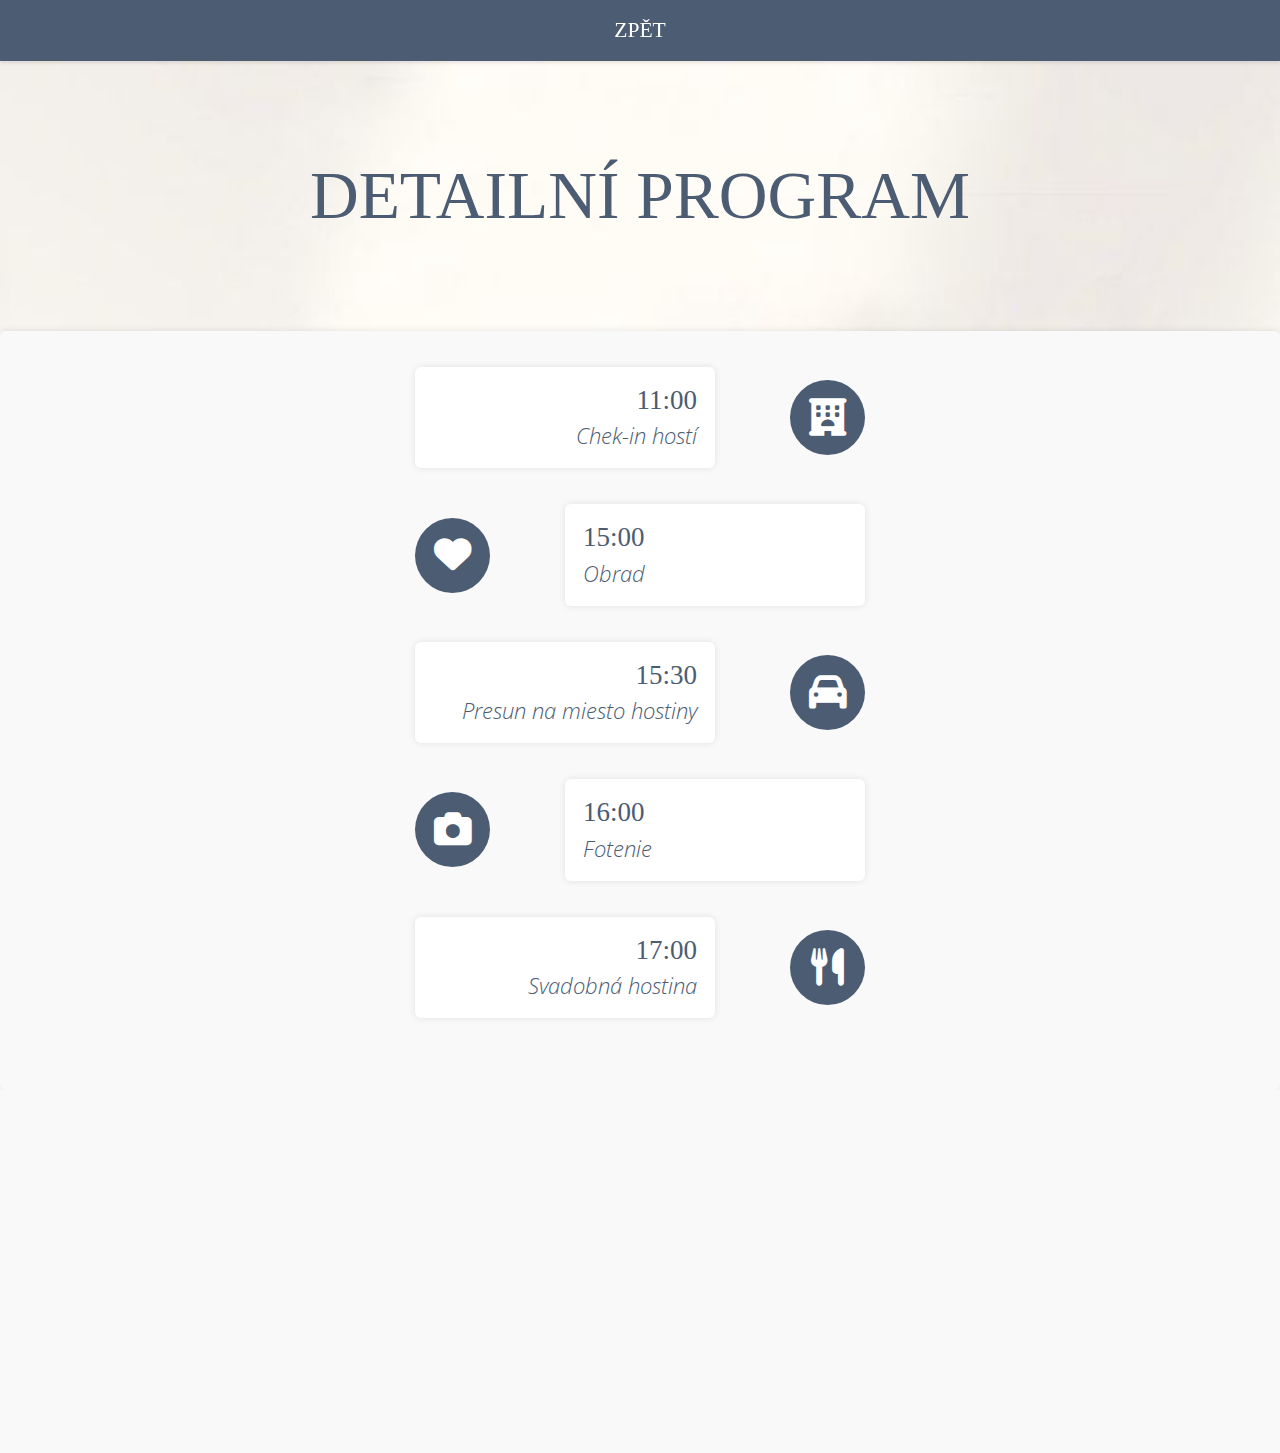
==== programme.html @ 95e46420 "menu lista + nova stranka s harmonogramom" ====
<!DOCTYPE html>
<html lang="cs">
<head>
    <meta charset="UTF-8">
    <meta name="viewport" content="width=device-width, initial-scale=1.0">
    <title>Detailní Program</title>
    <link rel="stylesheet" href="style.css">
    <link rel="stylesheet" href="https://cdnjs.cloudflare.com/ajax/libs/font-awesome/6.0.0-beta3/css/all.min.css">
    <link rel="preconnect" href="https://fonts.googleapis.com">
    <link rel="preconnect" href="https://fonts.gstatic.com" crossorigin>
    <link href="https://fonts.googleapis.com/css2?family=Great+Vibes&display=swap" rel="stylesheet">
    <link href="https://fonts.googleapis.com/css2?family=Nanum+Myeongjo&family=Open+Sans:ital,wght@0,300..800;1,300..800&display=swap" rel="stylesheet">
</head>
<body>
    <nav id="navbar">
        <ul id="nav-links">
            <li><a href="index.html">Zpět</a></li>
        </ul>
    </nav>
    <header>
        <h2>Detailní Program</h2>
    </header>
    <section id="programme">
        <div class="programme-container">
            <div class="programme-item">
                <div class="programme-icon">
                    <i class="fas fa-hotel"></i>
                </div>
                <div class="programme-content">
                    <h3>11:00</h3>
                    <p>Chek-in hostí</p>
                </div>
            </div>
            <div class="programme-item">
                <div class="programme-icon">
                    <i class="fas fa-heart"></i>
                </div>
                <div class="programme-content">
                    <h3>15:00</h3>
                    <p>Obrad</p>
                </div>
            </div>
            <div class="programme-item">
                <div class="programme-icon">
                    <i class="fas fa-car"></i>
                </div>
                <div class="programme-content">
                    <h3>15:30</h3>
                    <p>Presun na miesto hostiny</p>
                </div>
            </div>
            <div class="programme-item">
                <div class="programme-icon">
                    <i class="fas fa-camera"></i>
                </div>
                <div class="programme-content">
                    <h3>16:00</h3>
                    <p>Fotenie </p>
                </div>
            </div>
            <div class="programme-item">
                <div class="programme-icon">
                    <i class="fas fa-utensils"></i>
                </div>
                <div class="programme-content">
                    <h3>17:00</h3>
                    <p>Svadobná hostina</p>
                </div>
            </div>
            <!-- Add more programme items as needed -->
        </div>
    </section>


</body>
</html>
---- style.css ----
/* General styles */
body {
    font-family: 'Open Sans', sans-serif;
    margin: 0;
    padding: 0;
    background-color: #f9f9f9;
    color: #4b5c73;
    font-weight: 0;
    zoom: 0.75; /* Adjust the zoom level */
    font-size: x-large;
}

header {
    text-align: center;
    background: url('background.jpg') no-repeat center center;
    background-size: cover;
    color: #4b5c73;
    padding: 1.5em 0; /* Reduce padding */
    /* text-transform: uppercase; */
    font-family: "Alex Brush", cursive;
    font-weight: 100;
    font-style: normal;
    font-size: 1.5em;
}


.decorative-date {
    display: flex;
    justify-content: center;
    align-items: center;
    margin: 0.5em 0; /* Reduce margin */
    font-size: 1.5em; /* Scale down font size */
    font-family: 'Cinzel', serif;
    color: #4b5c73;
    position: relative;
    width: 100%;
}

.date-text {
    padding: 0 10px; /* Reduce padding */
    font-weight: 100;
    z-index: 1;
    font-size: 2em; /* Scale down font size */
    font-family: "Cormorant Garamond", serif;
}

.decorative-date::before, .decorative-date::after {
    content: '';
    position: absolute;
    top: 50%;
    width: 35%;
    height: 2px;
    background-color: #4b5c73;
}

.decorative-date::before {
    left: 0;
}

.decorative-date::after {
    right: 0;
}

header h1 {
    margin: 0;
    font-size: 2.5em; /* Scale down font size */
}

header p {
    margin: 0;
    font-size: 1em; /* Scale down font size */
}

#countdown {
    margin-top: 0.5em; /* Reduce margin */
    font-size: 1.2em; /* Scale down font size */
    font-family: 'Cinzel', serif;
    background: #b0c4de;
    padding: 0.5em;
    border-radius: 5px;
    display: inline-block;
}

/* Section styles with different shades */
section {
    padding: 1em; /* Reduce padding */
    border-radius: 8px;
    box-shadow: 0 0 10px rgba(0, 0, 0, 0.1);
    text-align: center;
}

section:nth-of-type(1) {
    background-color: #c4dbf4; /* Light shade of dusty blue */
}

section:nth-of-type(2) {
    background-color: #d3dce7; /* Slightly darker shade of dusty blue */
}

section:nth-of-type(3) {
    background-color: #f7f8f9; /* Another shade of dusty blue */
}

section:nth-of-type(4) {
    background-color: #f2f4f7; /* Another shade of dusty blue */
}

section:not(:first-of-type) {
    margin-top: -0.5em; /* Reduce gap between sections */
}

@import url('https://fonts.googleapis.com/css2?family=Bebas+Neue&family=Cinzel:wght@400..900&family=Kanit:ital,wght@0,100;0,200;0,300;0,400;0,500;0,600;0,700;0,800;0,900&family=Playwrite+CZ:wght@100..400&display=swap');
h2 {
    color: #4b5c73;
    font-family: 'Cinzel';
    text-transform: uppercase;
    font-size: 2.5em; /* Scale down font size */
    font-weight: 100;
}

form {
    display: flex;
    flex-direction: column;
    align-items: flex-start; /* Align form elements to the left */
    width: 50%; /* Set the form width to 50% */
    margin: 0 auto; /* Center the form horizontally */
}

form label {
    margin-top: 0.5em;
    width: 100%; /* Ensure labels take the full width of the form */
}

form input, form select, form button, form textarea {
    margin-top: 0.5em;
    padding: 0.5em;
    font-size: 1em;
    border: 1px solid #ccc;
    border-radius: 4px;
    width: 100%; /* Ensure form controls take the full width of the form */
    box-sizing: border-box; /* Include padding and border in the element's total width and height */
}

form button {
    background-color: #4b5c73;
    color: white;
    border: none;
    cursor: pointer;
    align-self: center; /* Center the button within the form */
}

form button:hover {
    background-color: #9bb0c6;
}


/* Timeline styles */
#timeline {
    position: relative;
    padding: 1em 0; /* Reduce padding */
    background-color: #f9f9f9;
    text-align: center;
}

.timeline-container {
    display: flex;
    flex-direction: column;
    align-items: center;
    position: relative;
    max-width: 1400px;
    margin: 0 auto;
}

.timeline-item {
    display: flex;
    flex-direction: row;
    align-items: center;
    margin-bottom: 1em; /* Reduce margin */
    width: 100%;
    position: relative;
}

.timeline-item:nth-child(odd) .timeline-image {
    order: 1; /* Display image first on odd items */
}

.timeline-item:nth-child(even) .timeline-content {
    order: 1; /* Display content first on even items */
}

.timeline-image {
    flex: 1;
    display: flex;
    justify-content: center;
    align-items: center;
    width: 40%;
    padding: 0.5em; /* Reduce padding */
}

.timeline-image img {
    width: 250px; /* Scale down image size */
    height: 250px; /* Scale down image size */
    border-radius: 50%;
    object-fit: cover;
}

.timeline-content {
    flex: 1;
    padding: 0.5em; /* Reduce padding */
    background-color: #fff;
    border-radius: 8px;
    box-shadow: 0 0 10px rgba(0, 0, 0, 0.1);
    text-align: left;
}

.timeline-item:nth-child(odd) .timeline-content {
    margin-right: 2em; /* Adjust margin */
}

.timeline-item:nth-child(even) .timeline-content {
    margin-left: 2em; /* Adjust margin */
}

.timeline-content h3 {
    margin-top: 0;
    color: #4b5c73;
    font-family: 'Cinzel', serif;
    font-weight: 100;
    margin-bottom: 0.2em; /* Reduce margin */
    font-size: 0.9em; /* Adjust font size */
}

.timeline-content h4 {
    margin-top: 0; /* Ensure there is no top margin */
    margin-bottom: 0.5em; /* Maintain some space below the header */
    font-family: 'Cinzel', serif;
    text-transform: uppercase;
}

.timeline-content p {
    margin: 0;
    font-style: italic;
    font-weight: 100;
}

.timeline-icon {
    position: absolute;
    left: 50%;
    transform: translateX(-50%);
    background-color: #fff;
    border: 3px solid #4b5c73;
    border-radius: 50%;
    width: 60px; /* Scale down icon size */
    height: 60px; /* Scale down icon size */
    display: flex;
    justify-content: center;
    align-items: center;
    z-index: 1;
}

.timeline-icon i {
    color: #4b5c73;
    font-size: 35px; /* Scale down icon size */
}

.timeline-container::before {
    content: '';
    position: absolute;
    top: 0;
    bottom: 0;
    left: 50%;
    width: 4px;
    background: #4b5c73;
    transform: translateX(-50%);
}

#event-details {
    padding: 1em; /* Reduce padding */
    background-color: #c6d9ee; /* Light shade of blue */
    border-radius: 8px;
}

#event-details .event-columns {
    display: flex;
    flex-wrap: wrap;
    justify-content: space-between;
    gap: 1em; /* Adjust gap */
}

.event-column {
    flex: 1 1 calc(33.333% - 1em); /* Ensure three columns per row */
    box-sizing: border-box;
    text-align: center;
    padding: 1em; /* Reduce padding */
    border-radius: 8px;
}

.event-icon {
    width: 80px; /* Scale down icon size */
    height: 80px; /* Scale down icon size */
    border-radius: 50%;
    background-color: #4b5c73;
    display: flex;
    justify-content: center;
    align-items: center;
    margin: 0 auto 0.5em auto; /* Reduce margin */
}

.event-icon i {
    color: white;
    font-size: 30px; /* Scale down icon size */
}

.event-text h3 {
    color: #4b5c73;
    font-family: 'Cinzel', serif;
    font-weight: 100;
    text-transform: uppercase;
    margin-bottom: 0.5em;
}

.event-text p {
    font-style: italic;
    font-weight: 100;
    color: #4b5c73;
    margin: 0.5em 0;
}

/* QR code container styles */
.qr-codes {
    display: flex;
    justify-content: space-around;
    align-items: center;
    margin-top: 1em;
}

.qr-code {
    text-align: center;
}

.qr-code p {
    margin-bottom: 0.5em;
    font-weight: bold;
}

.qr-code img {
    max-width: 300px;
    height: auto;
    border: 1px solid #4b5c73;
    border-radius: 8px;
    padding: 0.5em;
    background-color: #f9f9f9;
}

/* Toggle icon styles */
.toggle-qr {
    display: flex;
    justify-content: center;
    align-items: center;
    cursor: pointer;
    color: #4b5c73;
}

.rsvp-message {
    text-align: left;
    margin: 1em 0;
    font-size: 1.2em;
    position: absolute;
    top: 10px;
    right: 10px;
    /* background-color: #fff; */
    padding: 0.5em 1em;
    border-radius: 8px;
    box-shadow: 0 0 10px rgba(0, 0, 0, 0.1);
}

.rsvp-message a {
    color: #4b5c73;
    text-decoration: underline;
    font-weight: lighter;
    font-style: italic;
    cursor: pointer;
    font-size: medium;
}

.rsvp-message a:hover {
    color: #9bb0c6;
}
footer {
    text-align: center;
    padding: .1em;
    background-color: #4b5c73;
    color: white;
    font-family: "Alex Brush", cursive;
    font-weight: 100;
    font-style: normal;
    font-size: 2.5em;
}
/* Navigation bar styles */
#navbar {
    background-color: #4b5c73;
    position: fixed;
    width: 100%;
    top: 0;
    left: 0;
    z-index: 1000;
    padding: 1em 0;
    box-shadow: 0 2px 5px rgba(0, 0, 0, 0.1);
}

#navbar ul {
    list-style: none;
    margin: 0;
    padding: 0;
    display: flex;
    justify-content: center;
    gap: 2em;
}

#navbar ul li {
    display: inline;
}

#navbar ul li a {
    color: white;
    text-decoration: none;
    font-size: 1.2em;
    font-family: 'Cinzel', serif;
    text-transform: uppercase;
}

#navbar ul li a:hover {
    color: #9bb0c6;
}

body {
    font-family: 'Open Sans', sans-serif;
    margin: 0;
    padding: 0;
    background-color: #f9f9f9;
    color: #4b5c73;
    font-weight: 0;
    zoom: 0.75; /* Adjust the zoom level */
    font-size: x-large;
    padding-top: 80px; /* Add padding to the top */
}


/* Programme page styles */
#programme-details {
    padding: 2em;
    background-color: #f9f9f9;
    text-align: center;
}

.programme-item {
    margin-bottom: 1.5em;
}

.programme-item h3 {
    color: #4b5c73;
    font-family: 'Cinzel', serif;
    text-transform: uppercase;
    font-size: 1.8em;
    font-weight: 700;
}

.programme-item p {
    font-family: 'Open Sans', sans-serif;
    font-size: 1.2em;
    color: #4b5c73;
    margin: 0.5em 0;
}

/* Programme styles */
/* Programme page styles */
#programme-details {
    padding: 2em;
    background-color: #f9f9f9;
    text-align: center;
}

.programme-item {
    margin-bottom: 1.5em;
}

.programme-item h3 {
    color: #4b5c73;
    font-family: 'Cinzel', serif;
    text-transform: uppercase;
    font-size: 1.8em;
    font-weight: 700;
}

.programme-item p {
    font-family: 'Open Sans', sans-serif;
    font-size: 1.2em;
    color: #4b5c73;
    margin: 0.5em 0;
}

/* Programme styles */
#programme {
    position: relative;
    padding: 2em 0;
    background-color: #f9f9f9;
    text-align: center;
}

.programme-container {
    display: flex;
    flex-direction: column;
    align-items: center;
    position: relative;
    max-width: 600px;
    margin: 0 auto;
}

.programme-item {
    display: flex;
    flex-direction: row;
    align-items: center;
    margin-bottom: 2em;
    width: 100%;
    position: relative;
}

.programme-item:nth-child(odd) {
    flex-direction: row-reverse;
}

.programme-icon {
    flex: 0 0 100px;
    width: 100px;
    height: 100px;
    border-radius: 50%;
    background-color: #4b5c73;
    display: flex;
    justify-content: center;
    align-items: center;
    color: white;
    font-size: 50px;
    margin-right: 2em;
    z-index: 1;
}

.programme-item:nth-child(odd) .programme-icon {
    margin-right: 0;
    margin-left: 2em;
}

.programme-content {
    flex: 1;
    padding: 1em;
    background-color: #fff;
    border-radius: 8px;
    box-shadow: 0 0 10px rgba(0, 0, 0, 0.1);
    text-align: left;
    z-index: 1;
}

.programme-item:nth-child(odd) .programme-content {
    text-align: right;
}

.programme-content h3 {
    margin-top: 0;
    color: #4b5c73;
    font-family: 'Cinzel', serif;
    font-weight: 100;
    margin-bottom: 0.2em;
    font-size: 1.5em;
}

.programme-content p {
    margin: 0;
    font-style: italic;
    font-weight: 100;
}
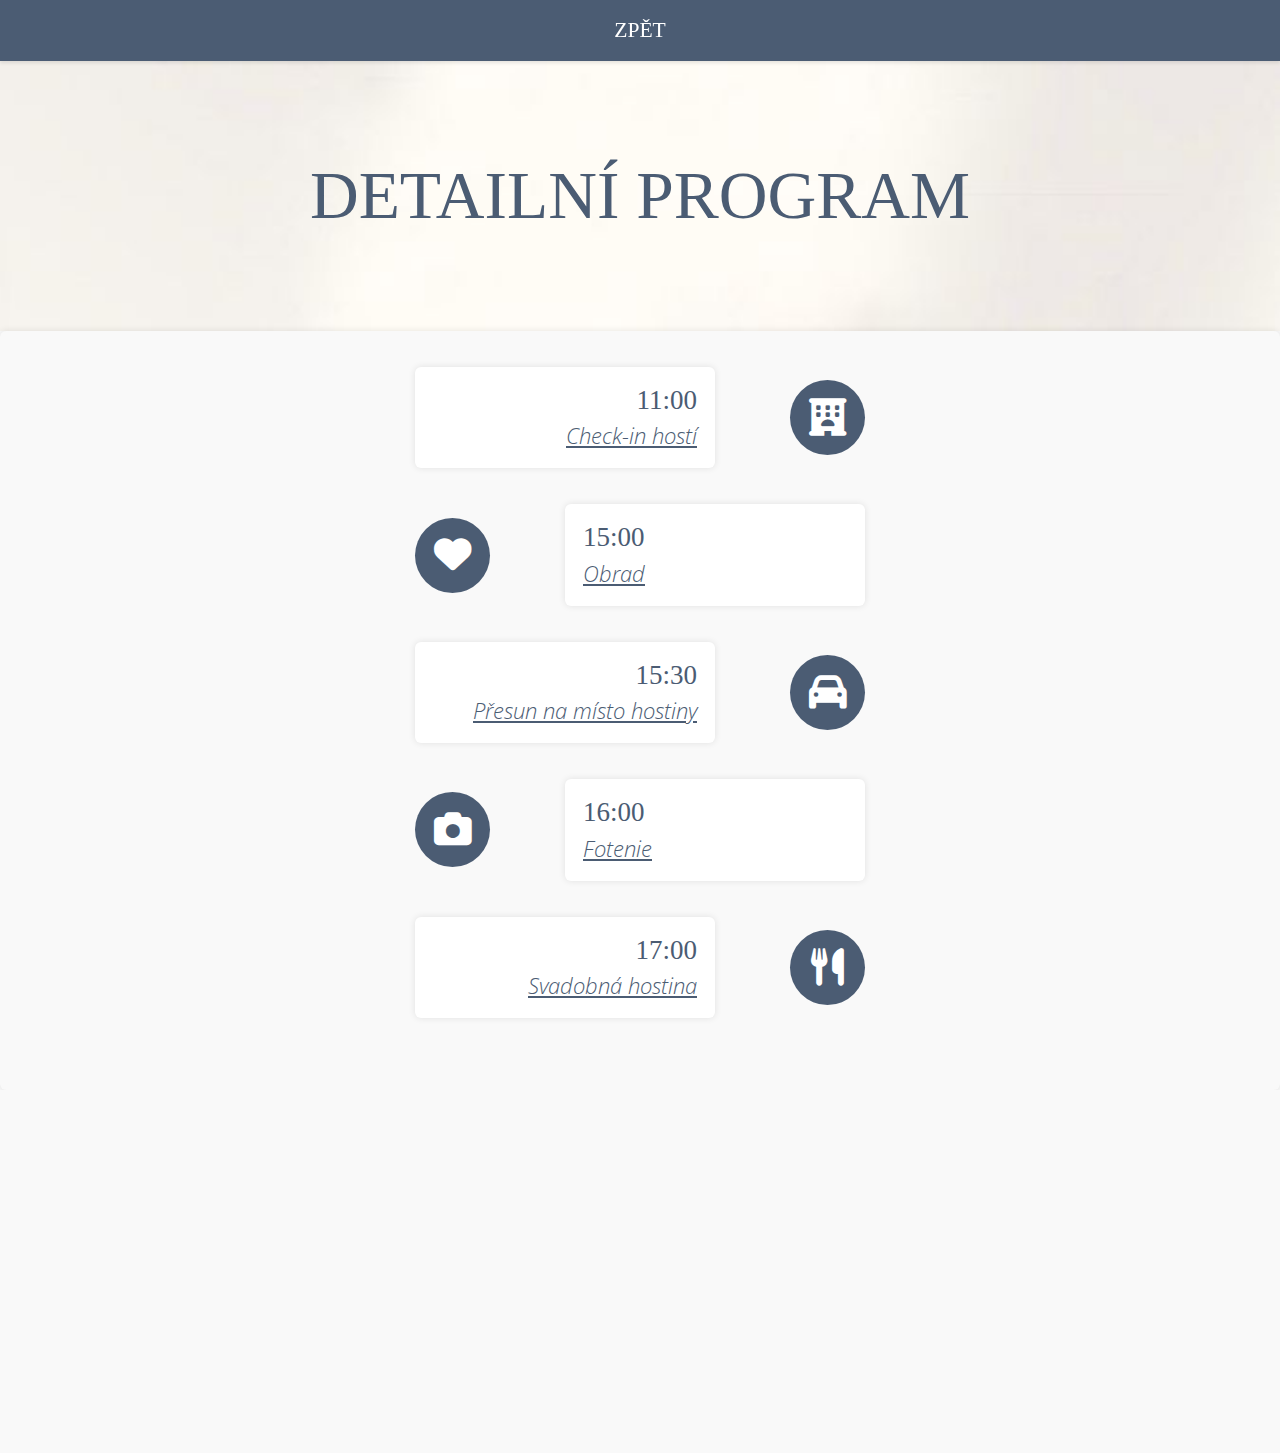
==== commit c16c34e2: "programova stranska s otvaracimi detailami" ====
--- a/programme.html
+++ b/programme.html
@@ -22,55 +22,69 @@
     </header>
     <section id="programme">
         <div class="programme-container">
-            <div class="programme-item">
+            <div class="programme-item" onclick="toggleDetails(this)">
                 <div class="programme-icon">
                     <i class="fas fa-hotel"></i>
                 </div>
                 <div class="programme-content">
                     <h3>11:00</h3>
-                    <p>Chek-in hostí</p>
+                    <p>Check-in hostí</p>
+                    <div class="programme-details">
+                        <h4>Detailní informace o check-inu hostí.</h4>
+                    </div>
                 </div>
             </div>
-            <div class="programme-item">
+            <div class="programme-item" onclick="toggleDetails(this)">
                 <div class="programme-icon">
                     <i class="fas fa-heart"></i>
                 </div>
                 <div class="programme-content">
                     <h3>15:00</h3>
                     <p>Obrad</p>
+                    <div class="programme-details">
+                        <h4>Detailní informace o obřadu.</h4>
+                    </div>
                 </div>
             </div>
-            <div class="programme-item">
+            <div class="programme-item" onclick="toggleDetails(this)">
                 <div class="programme-icon">
                     <i class="fas fa-car"></i>
                 </div>
                 <div class="programme-content">
                     <h3>15:30</h3>
-                    <p>Presun na miesto hostiny</p>
+                    <p>Přesun na místo hostiny</p>
+                    <div class="programme-details">
+                        <h4>Detailní informace o přesunu na místo hostiny.</h4>
+                    </div>
                 </div>
             </div>
-            <div class="programme-item">
+            <div class="programme-item" onclick="toggleDetails(this)">
                 <div class="programme-icon">
                     <i class="fas fa-camera"></i>
                 </div>
                 <div class="programme-content">
                     <h3>16:00</h3>
-                    <p>Fotenie </p>
+                    <p>Fotenie</p>
+                    <div class="programme-details">
+                        <h4>Detailní informace o foteniu.</h4>
+                    </div>
                 </div>
             </div>
-            <div class="programme-item">
+            <div class="programme-item" onclick="toggleDetails(this)">
                 <div class="programme-icon">
                     <i class="fas fa-utensils"></i>
                 </div>
                 <div class="programme-content">
                     <h3>17:00</h3>
                     <p>Svadobná hostina</p>
+                    <div class="programme-details">
+                        <h4>Detailní informace o svadobné hostině.</h4>
+                    </div>
                 </div>
             </div>
             <!-- Add more programme items as needed -->
         </div>
     </section>
-
-
+    <script src="script.js"></script>
 </body>
 </html>
--- a/style.css
+++ b/style.css
@@ -570,10 +570,34 @@
     font-weight: 100;
     margin-bottom: 0.2em;
     font-size: 1.5em;
+
 }
 
 .programme-content p {
     margin: 0;
     font-style: italic;
     font-weight: 100;
-}
+    text-decoration: underline; /* Add underline to text */
+
+}
+.programme-content h4 {
+    margin: 0;
+    font-style: italic;
+    font-weight: 100;
+
+}
+
+.programme-details {
+    display: none;
+    margin-top: 0.5em;
+    font-size: 1em;
+    color: #4b5c73;
+}
+
+.programme-item.active .programme-details {
+    display: block;
+    
+}
+.programme-item {
+    cursor: pointer; /* This makes the cursor change to a pointer when hovering */
+}
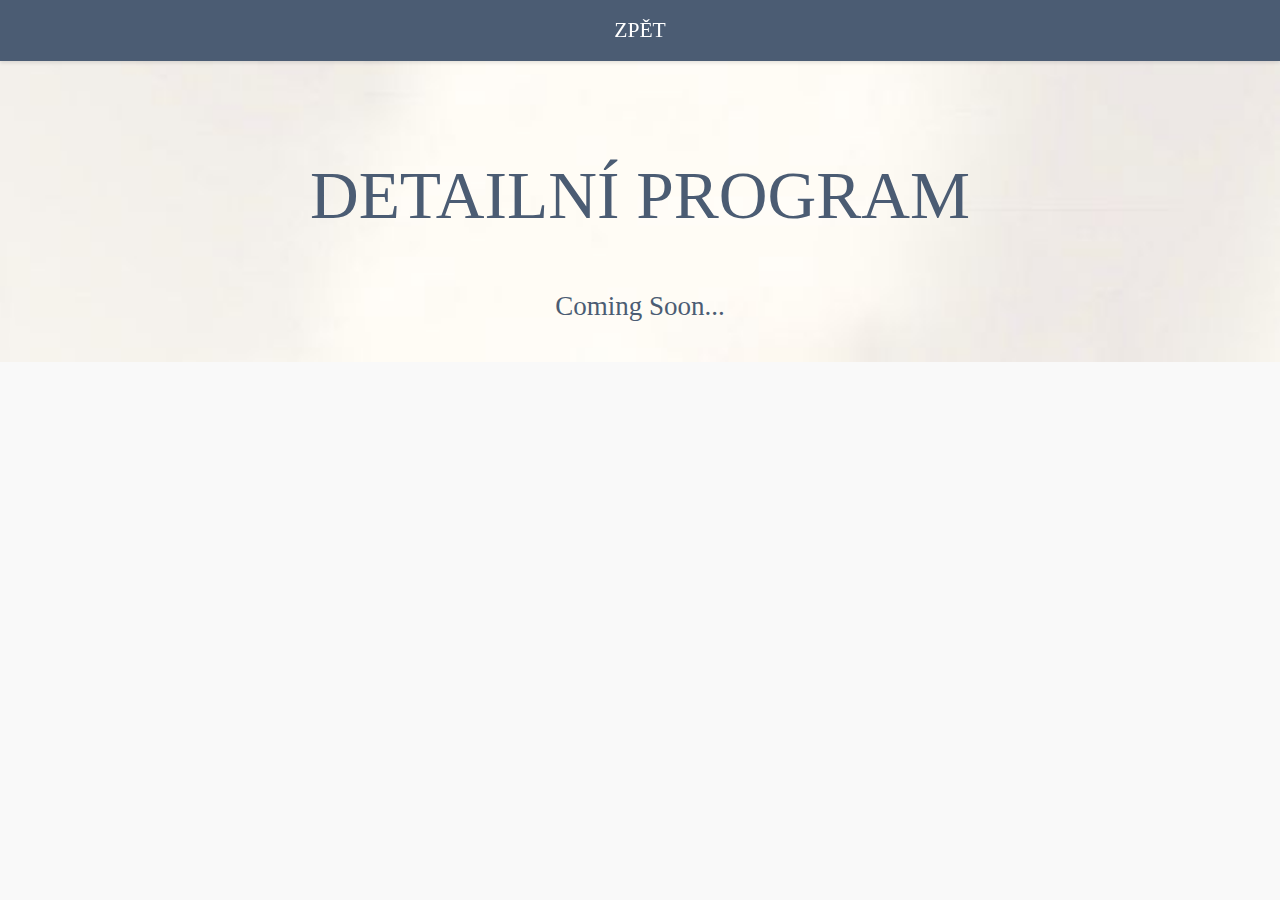
==== commit 9bc30829: "finálne detaily" ====
--- a/programme.html
+++ b/programme.html
@@ -19,8 +19,11 @@
     </nav>
     <header>
         <h2>Detailní Program</h2>
+        <p>Coming Soon...</p>
+
     </header>
-    <section id="programme">
+
+    <!-- <section id="programme">
         <div class="programme-container">
             <div class="programme-item" onclick="toggleDetails(this)">
                 <div class="programme-icon">
@@ -82,9 +85,8 @@
                     </div>
                 </div>
             </div>
-            <!-- Add more programme items as needed -->
         </div>
-    </section>
+    </section> -->
     <script src="script.js"></script>
 </body>
 </html>
--- a/style.css
+++ b/style.css
@@ -288,7 +288,7 @@
 }
 
 .event-column {
-    flex: 1 1 calc(33.333% - 1em); /* Ensure three columns per row */
+    flex: 1 1 calc(50% - 1em); /* Ensure three columns per row */
     box-sizing: border-box;
     text-align: center;
     padding: 1em; /* Reduce padding */
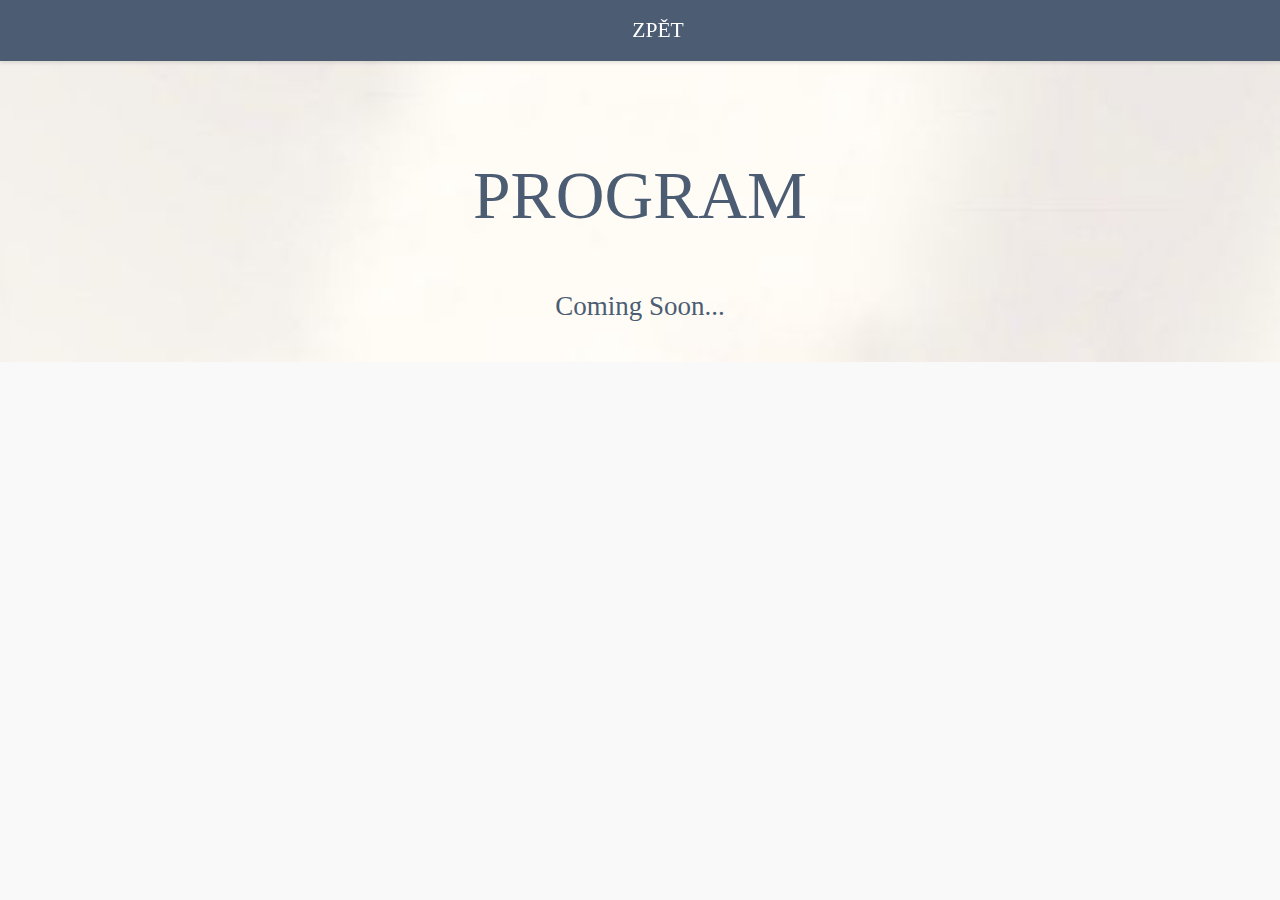
==== commit d6c0e8b8: "side bar" ====
--- a/programme.html
+++ b/programme.html
@@ -18,7 +18,7 @@
         </ul>
     </nav>
     <header>
-        <h2>Detailní Program</h2>
+        <h2>Program</h2>
         <p>Coming Soon...</p>
 
     </header>
--- a/style.css
+++ b/style.css
@@ -8,6 +8,7 @@
     font-weight: 0;
     zoom: 0.75; /* Adjust the zoom level */
     font-size: x-large;
+    padding-top: 80px; /* Add padding to the top */
 }
 
 header {
@@ -16,13 +17,11 @@
     background-size: cover;
     color: #4b5c73;
     padding: 1.5em 0; /* Reduce padding */
-    /* text-transform: uppercase; */
     font-family: "Alex Brush", cursive;
     font-weight: 100;
     font-style: normal;
     font-size: 1.5em;
 }
-
 
 .decorative-date {
     display: flex;
@@ -110,6 +109,7 @@
 }
 
 @import url('https://fonts.googleapis.com/css2?family=Bebas+Neue&family=Cinzel:wght@400..900&family=Kanit:ital,wght@0,100;0,200;0,300;0,400;0,500;0,600;0,700;0,800;0,900&family=Playwrite+CZ:wght@100..400&display=swap');
+
 h2 {
     color: #4b5c73;
     font-family: 'Cinzel';
@@ -152,7 +152,6 @@
 form button:hover {
     background-color: #9bb0c6;
 }
-
 
 /* Timeline styles */
 #timeline {
@@ -368,7 +367,6 @@
     position: absolute;
     top: 10px;
     right: 10px;
-    /* background-color: #fff; */
     padding: 0.5em 1em;
     border-radius: 8px;
     box-shadow: 0 0 10px rgba(0, 0, 0, 0.1);
@@ -386,6 +384,7 @@
 .rsvp-message a:hover {
     color: #9bb0c6;
 }
+
 footer {
     text-align: center;
     padding: .1em;
@@ -396,6 +395,7 @@
     font-style: normal;
     font-size: 2.5em;
 }
+
 /* Navigation bar styles */
 #navbar {
     background-color: #4b5c73;
@@ -404,8 +404,18 @@
     top: 0;
     left: 0;
     z-index: 1000;
-    padding: 1em 0;
     box-shadow: 0 2px 5px rgba(0, 0, 0, 0.1);
+    display: flex;
+    justify-content: center; /* Center the content horizontally */
+    align-items: center;
+    padding: 1em; /* Single padding */
+}
+
+#menu-icon {
+    display: block; /* Show the menu icon */
+    font-size: 2em;
+    color: white;
+    cursor: pointer;
 }
 
 #navbar ul {
@@ -413,8 +423,9 @@
     margin: 0;
     padding: 0;
     display: flex;
-    justify-content: center;
+    justify-content: center; /* Ensure the menu items are centered */
     gap: 2em;
+    align-items: center;
 }
 
 #navbar ul li {
@@ -433,171 +444,138 @@
     color: #9bb0c6;
 }
 
-body {
-    font-family: 'Open Sans', sans-serif;
-    margin: 0;
+/* Basic styles for the side navigation */
+.side-nav {
+    height: 100%;
+    width: 0;
+    position: fixed;
+    z-index: 1001; /* Make sure it is above other elements */
+    top: 0;
+    left: 0;
+    background-color: rgba(75, 92, 115, 0.9); /* Semi-transparent background */
+    overflow-x: hidden;
+    transition: width 0.3s; /* Apply transition to width */
+    padding-top: 60px;
+    overflow-y: auto; /* Allow vertical scrolling if content overflows */
+}
+
+/* Side navigation menu items */
+/* Side navigation menu items */
+.side-nav ul {
+    list-style: none;
     padding: 0;
-    background-color: #f9f9f9;
-    color: #4b5c73;
-    font-weight: 0;
-    zoom: 0.75; /* Adjust the zoom level */
-    font-size: x-large;
-    padding-top: 80px; /* Add padding to the top */
-}
-
-
-/* Programme page styles */
-#programme-details {
-    padding: 2em;
-    background-color: #f9f9f9;
-    text-align: center;
-}
-
-.programme-item {
-    margin-bottom: 1.5em;
-}
-
-.programme-item h3 {
-    color: #4b5c73;
-    font-family: 'Cinzel', serif;
-    text-transform: uppercase;
-    font-size: 1.8em;
-    font-weight: 700;
-}
-
-.programme-item p {
-    font-family: 'Open Sans', sans-serif;
-    font-size: 1.2em;
-    color: #4b5c73;
-    margin: 0.5em 0;
-}
-
-/* Programme styles */
-/* Programme page styles */
-#programme-details {
-    padding: 2em;
-    background-color: #f9f9f9;
-    text-align: center;
-}
-
-.programme-item {
-    margin-bottom: 1.5em;
-}
-
-.programme-item h3 {
-    color: #4b5c73;
-    font-family: 'Cinzel', serif;
-    text-transform: uppercase;
-    font-size: 1.8em;
-    font-weight: 700;
-}
-
-.programme-item p {
-    font-family: 'Open Sans', sans-serif;
-    font-size: 1.2em;
-    color: #4b5c73;
-    margin: 0.5em 0;
-}
-
-/* Programme styles */
-#programme {
-    position: relative;
-    padding: 2em 0;
-    background-color: #f9f9f9;
-    text-align: center;
-}
-
-.programme-container {
-    display: flex;
-    flex-direction: column;
-    align-items: center;
-    position: relative;
-    max-width: 600px;
-    margin: 0 auto;
-}
-
-.programme-item {
-    display: flex;
-    flex-direction: row;
-    align-items: center;
-    margin-bottom: 2em;
-    width: 100%;
-    position: relative;
-}
-
-.programme-item:nth-child(odd) {
-    flex-direction: row-reverse;
-}
-
-.programme-icon {
-    flex: 0 0 100px;
-    width: 100px;
-    height: 100px;
-    border-radius: 50%;
-    background-color: #4b5c73;
-    display: flex;
-    justify-content: center;
-    align-items: center;
-    color: white;
-    font-size: 50px;
-    margin-right: 2em;
-    z-index: 1;
-}
-
-.programme-item:nth-child(odd) .programme-icon {
-    margin-right: 0;
-    margin-left: 2em;
-}
-
-.programme-content {
-    flex: 1;
-    padding: 1em;
-    background-color: #fff;
-    border-radius: 8px;
-    box-shadow: 0 0 10px rgba(0, 0, 0, 0.1);
+}
+
+.side-nav ul li {
+    padding: 8px 8px 8px 32px; /* Adjust padding around the text */
     text-align: left;
-    z-index: 1;
-}
-
-.programme-item:nth-child(odd) .programme-content {
-    text-align: right;
-}
-
-.programme-content h3 {
-    margin-top: 0;
-    color: #4b5c73;
-    font-family: 'Cinzel', serif;
-    font-weight: 100;
-    margin-bottom: 0.2em;
-    font-size: 1.5em;
-
-}
-
-.programme-content p {
-    margin: 0;
-    font-style: italic;
-    font-weight: 100;
-    text-decoration: underline; /* Add underline to text */
-
-}
-.programme-content h4 {
-    margin: 0;
-    font-style: italic;
-    font-weight: 100;
-
-}
-
-.programme-details {
-    display: none;
-    margin-top: 0.5em;
-    font-size: 1em;
-    color: #4b5c73;
-}
-
-.programme-item.active .programme-details {
+    font-size: 25px; /* Adjust font size of the links */
     display: block;
-    
-}
-.programme-item {
-    cursor: pointer; /* This makes the cursor change to a pointer when hovering */
-}
+    transition: color 0.3s;
+}
+
+.side-nav ul li a {
+    color: #fff !important; /* Force white text color */
+    text-decoration: none !important; /* Remove underline */
+    text-transform: uppercase; /* Convert text to uppercase */
+    display: block;
+}
+
+.side-nav ul li a:hover {
+    color: #fff !important; /* Ensure the color remains white on hover */
+    text-decoration: none !important; /* Ensure no underline on hover */
+}
+
+
+
+/* When the side navigation is opened */
+.side-nav.open {
+    width: 250px; /* Adjust the width as needed */
+}
+
+/* General styles for smaller screens */
+@media only screen and (max-width: 768px) {
+    body {
+        font-size: large;
+        zoom: 1; /* Reset zoom for smaller screens */
+    }
+
+    header {
+        padding: 1em 0;
+        font-size: 1.2em;
+    }
+
+    .event-column {
+        flex: 1 1 100%; /* Stack columns on top of each other */
+        margin-bottom: 1em;
+    }
+
+    #programme-container {
+        max-width: 100%;
+    }
+
+    .programme-icon {
+        width: 80px;
+        height: 80px;
+        font-size: 40px;
+    }
+
+    .programme-content {
+        padding: 0.5em;
+        font-size: 1em;
+    }
+
+    .programme-content h3 {
+        font-size: 1.2em;
+    }
+
+    .programme-content p {
+        font-size: 1em;
+    }
+
+    .programme-content h4 {
+        font-size: 1em;
+    }
+
+    .rsvp-message {
+        font-size: 1em;
+        top: 5px;
+        right: 5px;
+    }
+
+    header h1 {
+        font-size: 2em; /* Scale down font size */
+    }
+
+    .decorative-date {
+        margin: 0.3em 0;
+        font-size: 1.2em;
+    }
+
+    .date-text {
+        font-size: 1.5em; /* Scale down font size */
+    }
+
+    .decorative-date::before, .decorative-date::after {
+        width: 25%; /* Shorten the lines on smaller screens */
+    }
+}
+
+@media (max-width: 480px) {
+    header h1 {
+        font-size: 1.5em; /* Scale down font size further */
+    }
+
+    .decorative-date {
+        margin: 0.2em 0;
+        font-size: 1em;
+    }
+
+    .date-text {
+        font-size: 1.2em; /* Further reduce font size */
+    }
+
+    .decorative-date::before, .decorative-date::after {
+        width: 20%; /* Further shorten the lines on very small screens */
+    }
+}
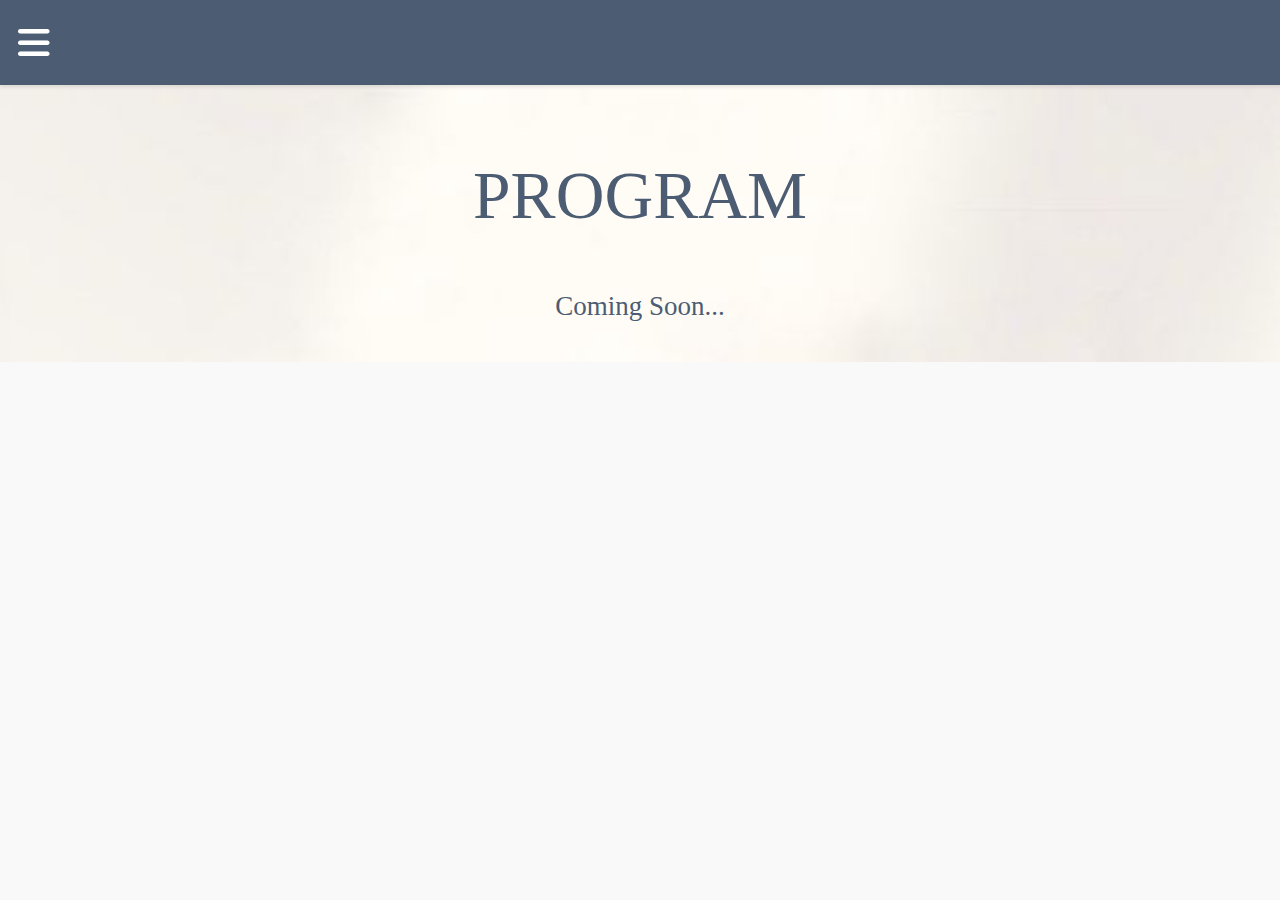
==== commit 2bf980f9: "funkcny sidebar" ====
--- a/programme.html
+++ b/programme.html
@@ -3,7 +3,7 @@
 <head>
     <meta charset="UTF-8">
     <meta name="viewport" content="width=device-width, initial-scale=1.0">
-    <title>Detailní Program</title>
+    <title>Program</title>
     <link rel="stylesheet" href="style.css">
     <link rel="stylesheet" href="https://cdnjs.cloudflare.com/ajax/libs/font-awesome/6.0.0-beta3/css/all.min.css">
     <link rel="preconnect" href="https://fonts.googleapis.com">
@@ -13,10 +13,18 @@
 </head>
 <body>
     <nav id="navbar">
+        <div id="menu-icon" onclick="toggleSideNav()">
+            <i class="fas fa-bars"></i>
+        </div>
+    </nav>
+    
+    <div id="side-nav" class="side-nav">
         <ul id="nav-links">
-            <li><a href="index.html">Zpět</a></li>
+            <li><a href="index.html">Domov</a></li>
+
         </ul>
-    </nav>
+    </div>
+    
     <header>
         <h2>Program</h2>
         <p>Coming Soon...</p>
--- a/style.css
+++ b/style.css
@@ -397,7 +397,7 @@
 }
 
 /* Navigation bar styles */
-#navbar {
+/* #navbar {
     background-color: #4b5c73;
     position: fixed;
     width: 100%;
@@ -406,91 +406,85 @@
     z-index: 1000;
     box-shadow: 0 2px 5px rgba(0, 0, 0, 0.1);
     display: flex;
-    justify-content: center; /* Center the content horizontally */
-    align-items: center;
-    padding: 1em; /* Single padding */
-}
+    justify-content: flex-start; 
+    align-items: center;
+    padding: 1em; 
+} */
 
 #menu-icon {
     display: block; /* Show the menu icon */
     font-size: 2em;
     color: white;
     cursor: pointer;
-}
-
-#navbar ul {
-    list-style: none;
-    margin: 0;
+    margin-right: auto; /* Pushes the icon to the left */
+}
+
+#navbar {
+    background-color: #4b5c73;
+    position: fixed;
+    width: 100%;
+    top: 0;
+    left: 0;
+    z-index: 1002; /* Increase z-index so it's above the sidebar */
+    box-shadow: 0 2px 5px rgba(0, 0, 0, 0.1);
+    display: flex;
+    justify-content: flex-start; /* Align items to the start (left) */
+    align-items: center;
+    padding: 1em; /* Single padding */
+}
+
+#side-nav {
+    height: 100%; /* Full height */
+    width: 0; /* Initial width */
+    position: fixed; /* Fixed Sidebar (stay in place) */
+    z-index: 1001; /* Ensure sidebar is below the navbar */
+    top: 0;
+    left: 0;
+    background-color: rgba(75, 92, 115, 0.9); /* Sidebar color with transparency */
+    overflow-x: hidden; /* Disable horizontal scroll */
+    transition: 0.5s; /* 0.5 second transition effect to slide in the sidenav */
+    padding-top: 60px; /* Place content 60px from the top */
+}
+
+
+#side-nav.open {
+    width: 250px; /* Set width when opened */
+}
+
+#side-nav ul {
     padding: 0;
-    display: flex;
-    justify-content: center; /* Ensure the menu items are centered */
-    gap: 2em;
-    align-items: center;
-}
-
-#navbar ul li {
-    display: inline;
-}
-
-#navbar ul li a {
+    margin: 50px 0 0 0; /* Add margin to push content lower */
+    list-style-type: none;
+}
+
+#side-nav ul li {
+    padding: 8px 8px 8px 32px;
+    text-decoration: none;
+    font-size: 1.2em; /* Smaller font size */
+    color: white;
+    display: block;
+    transition: 0.3s;
+}
+
+#side-nav ul li a {
     color: white;
     text-decoration: none;
-    font-size: 1.2em;
-    font-family: 'Cinzel', serif;
     text-transform: uppercase;
 }
 
-#navbar ul li a:hover {
+#side-nav ul li a:hover {
     color: #9bb0c6;
 }
 
-/* Basic styles for the side navigation */
-.side-nav {
-    height: 100%;
-    width: 0;
-    position: fixed;
-    z-index: 1001; /* Make sure it is above other elements */
-    top: 0;
-    left: 0;
-    background-color: rgba(75, 92, 115, 0.9); /* Semi-transparent background */
-    overflow-x: hidden;
-    transition: width 0.3s; /* Apply transition to width */
-    padding-top: 60px;
-    overflow-y: auto; /* Allow vertical scrolling if content overflows */
-}
-
-/* Side navigation menu items */
-/* Side navigation menu items */
-.side-nav ul {
-    list-style: none;
-    padding: 0;
-}
-
-.side-nav ul li {
-    padding: 8px 8px 8px 32px; /* Adjust padding around the text */
-    text-align: left;
-    font-size: 25px; /* Adjust font size of the links */
-    display: block;
-    transition: color 0.3s;
-}
-
-.side-nav ul li a {
-    color: #fff !important; /* Force white text color */
-    text-decoration: none !important; /* Remove underline */
-    text-transform: uppercase; /* Convert text to uppercase */
-    display: block;
-}
-
-.side-nav ul li a:hover {
-    color: #fff !important; /* Ensure the color remains white on hover */
-    text-decoration: none !important; /* Ensure no underline on hover */
-}
-
-
-
-/* When the side navigation is opened */
-.side-nav.open {
-    width: 250px; /* Adjust the width as needed */
+#side-nav .close-btn {
+    position: absolute;
+    top: 15px; /* Adjust top to ensure it's visible */
+    right: 15px; /* Adjust right to ensure it's not covered */
+    font-size: 2em;
+    color: white;
+    text-decoration: none;
+    cursor: pointer;
+    z-index: 1002;
 }
 
 /* General styles for smaller screens */
@@ -559,6 +553,34 @@
     .decorative-date::before, .decorative-date::after {
         width: 25%; /* Shorten the lines on smaller screens */
     }
+
+    #nav-links {
+        position: absolute;
+        top: 100%; /* Position below the navbar */
+        left: 0;
+        right: 0;
+    }
+    
+    .timeline-image img {
+        width: 150px; /* Adjust width for smaller screens */
+        height: 150px; /* Adjust height for smaller screens */
+        border-radius: 50%; /* Ensure the images remain circular */
+    }
+    #side-nav ul {
+        position: absolute;
+        top: 90px; /* Position it just below the burger icon */
+        left: 0;
+        right: 0;
+        margin: 0;
+        padding: 0;
+        list-style-type: none; /* Ensure no extra space is added by list styling */
+        text-align: center; /* Center the text */
+    }
+
+    /* Adjust the sidebar itself */
+    #side-nav {
+        padding-top: 0; /* Remove padding to ensure the ul starts at the top */
+    }
 }
 
 @media (max-width: 480px) {
